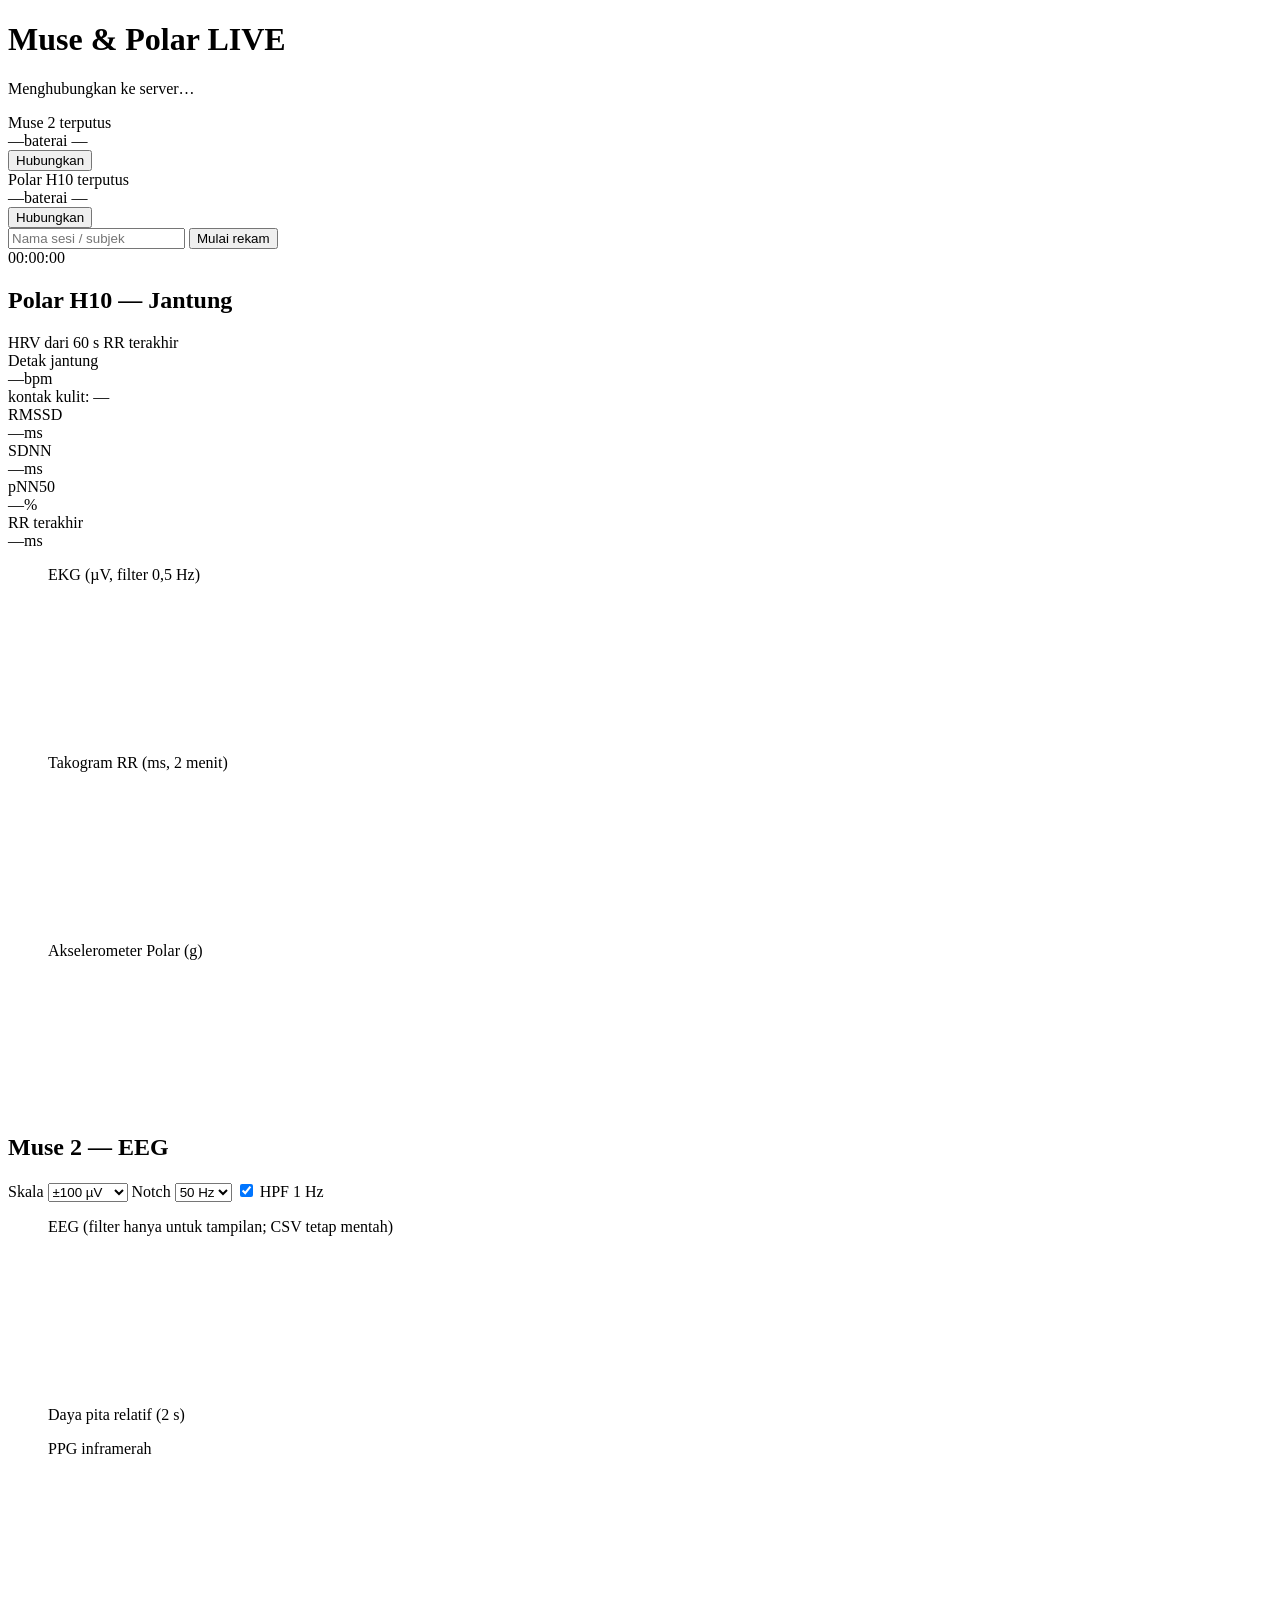
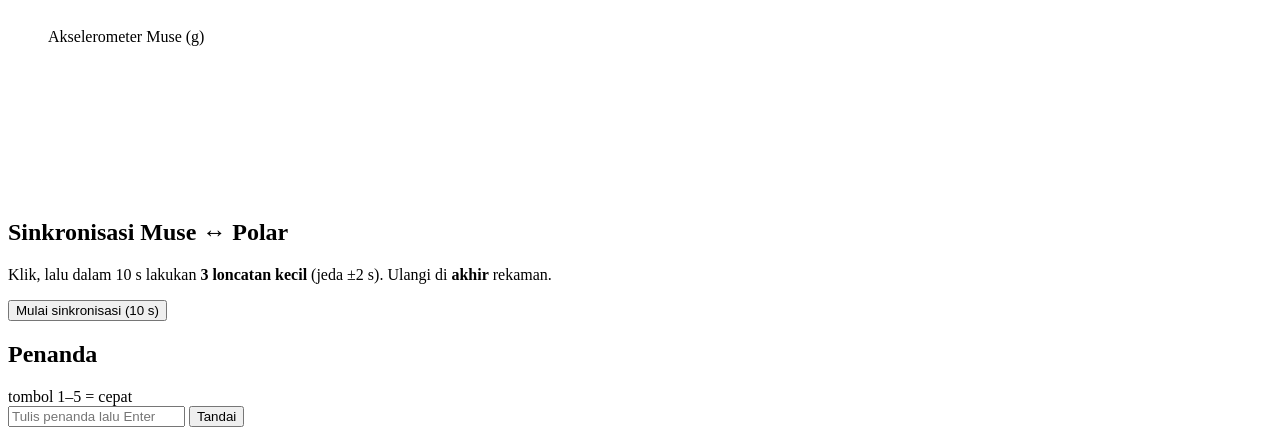
==== musepolar/static/index.html @ 22128fbd "One-page dashboard layout and clearer device status - Three-column layout that fills the window with" ====
<!doctype html>
<html lang="id">
<head>
  <meta charset="utf-8">
  <meta name="viewport" content="width=device-width, initial-scale=1">
  <title>Muse &amp; Polar Live</title>
  <link rel="icon" href="data:,">
  <link rel="stylesheet" href="/static/style.css">
</head>
<body>
<header class="topbar">
  <div class="brand">
    <h1>Muse &amp; Polar <span class="live" id="liveDot" title="Koneksi ke server">LIVE</span></h1>
    <p class="sub" id="serverInfo">Menghubungkan ke server…</p>
  </div>

  <div class="devices">
    <div class="device" id="dev-muse">
      <div class="dev-head">
        <span class="dev-name">Muse 2</span>
        <span class="chip" data-role="state">terputus</span>
      </div>
      <div class="dev-meta"><span data-role="name" class="ellipsis">—</span><span data-role="battery">baterai —</span></div>
      <button class="btn" data-role="toggle" data-device="muse">Hubungkan</button>
    </div>
    <div class="device" id="dev-polar">
      <div class="dev-head">
        <span class="dev-name">Polar H10</span>
        <span class="chip" data-role="state">terputus</span>
      </div>
      <div class="dev-meta"><span data-role="name" class="ellipsis">—</span><span data-role="battery">baterai —</span></div>
      <button class="btn" data-role="toggle" data-device="polar">Hubungkan</button>
    </div>
  </div>

  <div class="rec">
    <div class="rec-row">
      <input id="sessionName" type="text" placeholder="Nama sesi / subjek" maxlength="60">
      <button class="btn rec-btn" id="recBtn"><span class="rec-dot"></span><span id="recLabel">Mulai rekam</span></button>
    </div>
    <div class="rec-row small">
      <span id="recTimer" class="mono">00:00:00</span>
      <span id="recPath" class="muted ellipsis" title=""></span>
    </div>
  </div>
</header>

<main class="grid">
  <!-- Polar H10 -->
  <section class="panel polar">
    <div class="panel-head"><h2>Polar H10 — Jantung</h2><span class="note" id="hrvNote">HRV dari 60 s RR terakhir</span></div>
    <div class="tiles">
      <div class="tile hero">
        <div class="tile-label">Detak jantung</div>
        <div class="tile-value"><span id="hrValue">—</span><span class="unit">bpm</span></div>
        <div class="tile-foot" id="contact">kontak kulit: —</div>
      </div>
      <div class="tile"><div class="tile-label">RMSSD</div><div class="tile-value sm"><span id="rmssd">—</span><span class="unit">ms</span></div></div>
      <div class="tile"><div class="tile-label">SDNN</div><div class="tile-value sm"><span id="sdnn">—</span><span class="unit">ms</span></div></div>
      <div class="tile"><div class="tile-label">pNN50</div><div class="tile-value sm"><span id="pnn50">—</span><span class="unit">%</span></div></div>
      <div class="tile"><div class="tile-label">RR terakhir</div><div class="tile-value sm"><span id="rrLast">—</span><span class="unit">ms</span></div></div>
    </div>
    <figure class="chart-card" style="--grow:1.3;--h:170px">
      <figcaption><span>EKG <span class="muted">(µV, filter 0,5 Hz)</span></span><span class="rate" data-rate="polar_ecg"></span></figcaption>
      <div class="plot"><canvas id="ecgChart"></canvas></div>
    </figure>
    <figure class="chart-card" style="--h:150px">
      <figcaption><span>Takogram RR <span class="muted">(ms, 2 menit)</span></span><span class="rate" data-rate="polar_rr"></span></figcaption>
      <div class="plot"><canvas id="rrChart"></canvas></div>
    </figure>
    <figure class="chart-card" style="--grow:0.8;--h:120px">
      <figcaption><span>Akselerometer Polar <span class="muted">(g)</span></span><span class="rate" data-rate="polar_acc"></span></figcaption>
      <div class="plot"><canvas id="polarAccChart"></canvas></div>
    </figure>
  </section>

  <!-- Muse 2 -->
  <section class="panel muse">
    <div class="panel-head">
      <h2>Muse 2 — EEG</h2>
      <div class="quality" id="quality"></div>
      <div class="controls">
        <label>Skala <select id="eegScale">
          <option value="50">±50 µV</option>
          <option value="100" selected>±100 µV</option>
          <option value="200">±200 µV</option>
          <option value="500">±500 µV</option>
          <option value="2000">±2000 µV</option>
        </select></label>
        <label>Notch <select id="notch">
          <option value="50" selected>50 Hz</option>
          <option value="60">60 Hz</option>
          <option value="0">mati</option>
        </select></label>
        <label><input type="checkbox" id="hpf" checked> HPF 1 Hz</label>
      </div>
    </div>
    <figure class="chart-card" style="--grow:2.4;--h:320px">
      <figcaption><span>EEG <span class="muted">(filter hanya untuk tampilan; CSV tetap mentah)</span></span><span class="rate" data-rate="muse_eeg"></span></figcaption>
      <div class="plot"><canvas id="eegChart"></canvas></div>
    </figure>
    <div class="row3">
      <figure class="chart-card">
        <figcaption><span>Daya pita relatif <span class="muted">(2 s)</span></span></figcaption>
        <div id="bands" class="bands"></div>
      </figure>
      <figure class="chart-card" style="--h:150px">
        <figcaption><span>PPG inframerah</span><span class="rate" data-rate="muse_ppg"></span></figcaption>
        <div class="plot"><canvas id="ppgChart"></canvas></div>
      </figure>
      <figure class="chart-card" style="--h:150px">
        <figcaption><span>Akselerometer Muse <span class="muted">(g)</span></span><span class="rate" data-rate="muse_acc"></span></figcaption>
        <div class="plot"><canvas id="accChart"></canvas></div>
      </figure>
    </div>
  </section>

  <div class="side">
    <!-- Sync -->
    <section class="panel sync">
      <div class="panel-head"><h2>Sinkronisasi Muse ↔ Polar</h2></div>
      <p class="small help" title="Selisih dihitung dari lonjakan di akselerometer Muse dan Polar lalu disimpan di session.json. Lakukan di awal dan akhir rekaman agar drift jam juga terukur.">
        Klik, lalu dalam 10 s lakukan <b>3 loncatan kecil</b> (jeda ±2 s). Ulangi di <b>akhir</b> rekaman.</p>
      <button class="btn" id="syncBtn">Mulai sinkronisasi (10 s)</button>
      <div id="syncResult" class="sync-result"></div>
    </section>

    <!-- Markers -->
    <section class="panel markers">
      <div class="panel-head"><h2>Penanda</h2><span class="muted small">tombol 1–5 = cepat</span></div>
      <div class="marker-row">
        <input id="markerInput" type="text" placeholder="Tulis penanda lalu Enter" maxlength="200">
        <button class="btn" id="markerBtn">Tandai</button>
      </div>
      <div class="quick" id="quickMarkers"></div>
      <ol class="marker-log" id="markerLog"></ol>
    </section>
  </div>
</main>

<script src="/static/app.js"></script>
</body>
</html>
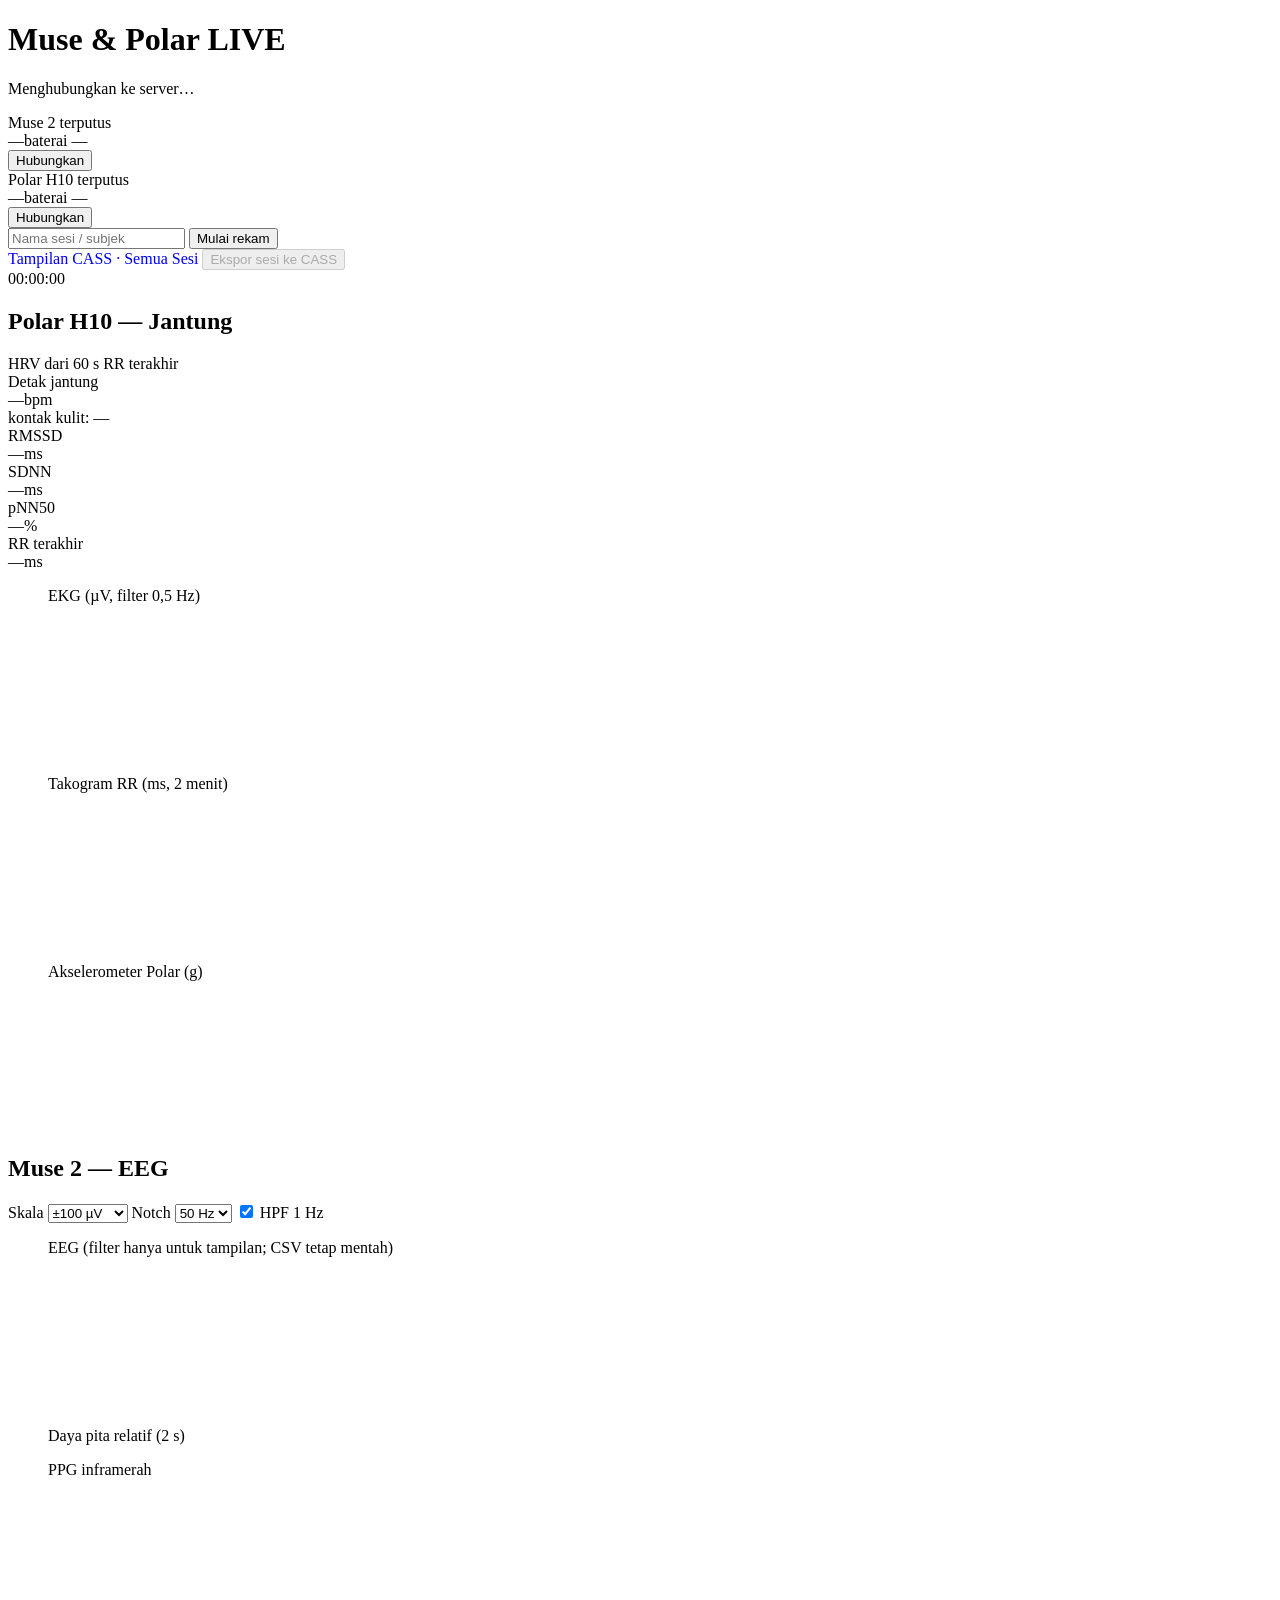
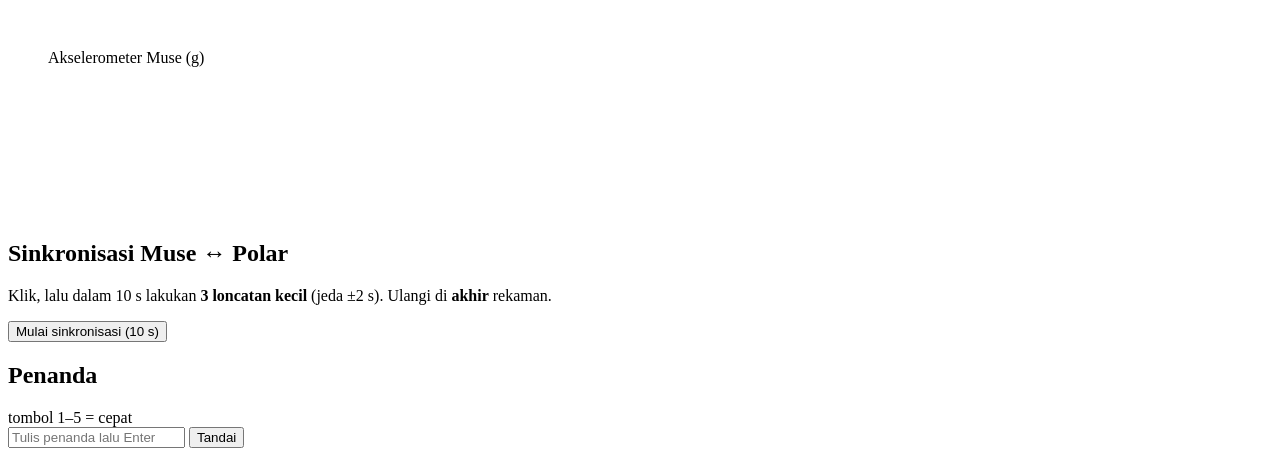
==== commit 97876cc8: "Wire CASS session export and navigation into Muse–Polar Live" ====
--- a/musepolar/static/index.html
+++ b/musepolar/static/index.html
@@ -37,6 +37,10 @@
     <div class="rec-row">
       <input id="sessionName" type="text" placeholder="Nama sesi / subjek" maxlength="60">
       <button class="btn rec-btn" id="recBtn"><span class="rec-dot"></span><span id="recLabel">Mulai rekam</span></button>
+    </div>
+    <div class="rec-row small">
+      <a class="btn" href="/cass" style="text-decoration:none;display:inline-block">Tampilan CASS · Semua Sesi</a>
+      <button class="btn" id="cassExportBtn" type="button" disabled>Ekspor sesi ke CASS</button>
     </div>
     <div class="rec-row small">
       <span id="recTimer" class="mono">00:00:00</span>
@@ -138,6 +142,26 @@
   </div>
 </main>
 
+<script>
+(function(){
+ const button=document.getElementById('cassExportBtn');
+ const path=document.getElementById('recPath');
+ async function update(){
+  try{
+   const r=await fetch('/api/cass/sessions');if(!r.ok)throw Error('Tidak tersedia');
+   const data=await r.json();const rows=data.sessions||[];
+   const current=path.textContent.trim();
+   const matched=rows.find(s=>current && (current.endsWith('/'+s.id)||current.endsWith('\\'+s.id)||current===s.id));
+   const session=matched || rows[0];
+   button.disabled=!session || document.getElementById('recLabel').textContent.trim()!=='Mulai rekam';
+   button.dataset.session=session?.id||'';
+   button.title=session?'Ekspor '+session.name:'Belum ada sesi dengan EEG dan RR Polar';
+  }catch(e){button.disabled=true;button.title=e.message}
+ }
+ button.addEventListener('click',()=>{if(button.disabled||!button.dataset.session)return;window.location.href='/api/cass/export/'+encodeURIComponent(button.dataset.session)});
+ setInterval(update,2500);update();
+})();
+</script>
 <script src="/static/app.js"></script>
 </body>
 </html>
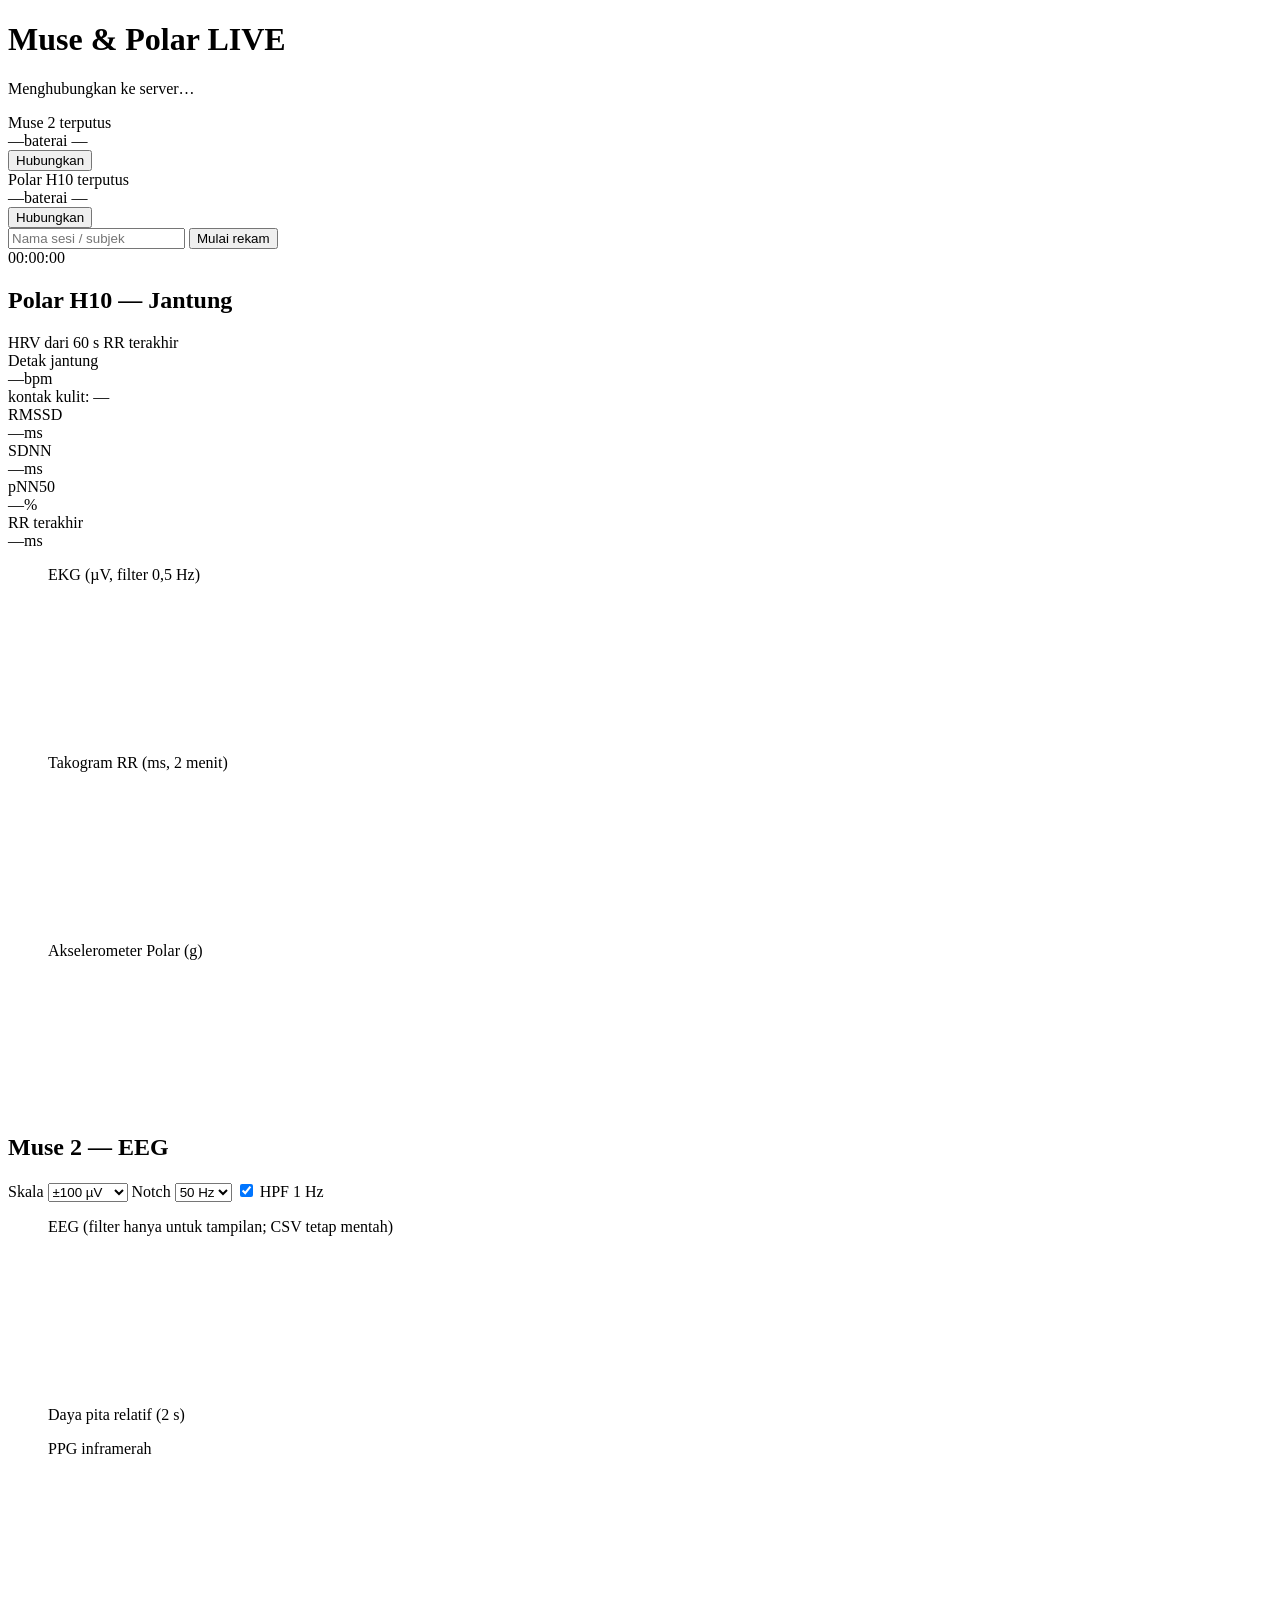
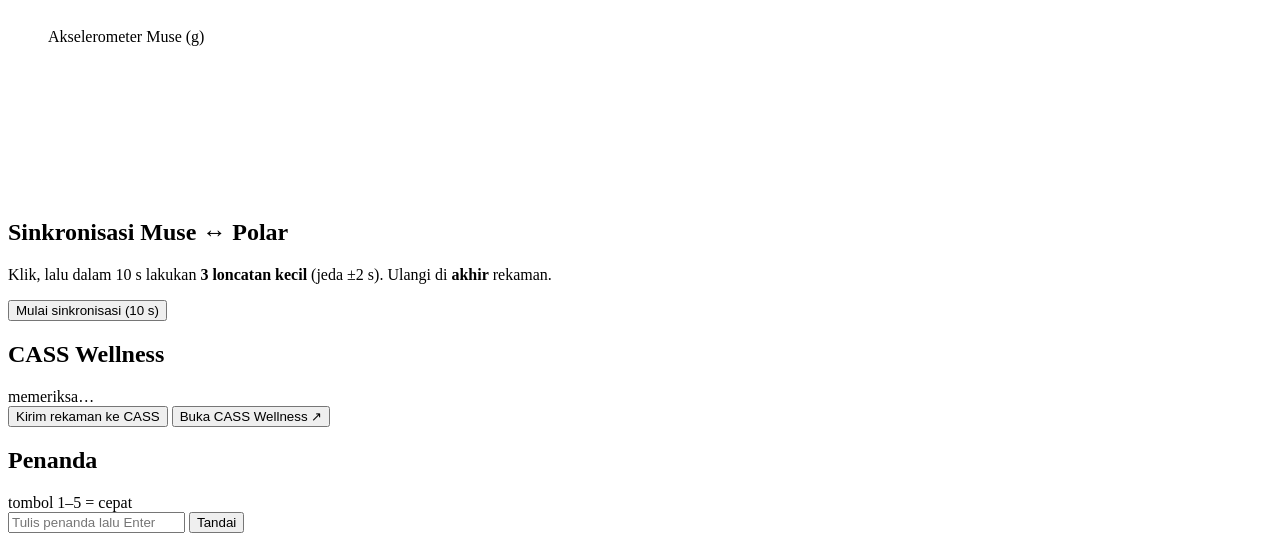
==== commit 989e3ac9: "Add CASS Wellness buttons: export recording and open the CASS portal Converts the last recording to " ====
--- a/musepolar/static/index.html
+++ b/musepolar/static/index.html
@@ -37,10 +37,6 @@
     <div class="rec-row">
       <input id="sessionName" type="text" placeholder="Nama sesi / subjek" maxlength="60">
       <button class="btn rec-btn" id="recBtn"><span class="rec-dot"></span><span id="recLabel">Mulai rekam</span></button>
-    </div>
-    <div class="rec-row small">
-      <a class="btn" href="/cass" style="text-decoration:none;display:inline-block">Tampilan CASS · Semua Sesi</a>
-      <button class="btn" id="cassExportBtn" type="button" disabled>Ekspor sesi ke CASS</button>
     </div>
     <div class="rec-row small">
       <span id="recTimer" class="mono">00:00:00</span>
@@ -129,6 +125,16 @@
       <div id="syncResult" class="sync-result"></div>
     </section>
 
+    <!-- CASS Wellness -->
+    <section class="panel cass">
+      <div class="panel-head"><h2>CASS Wellness</h2><span id="cassState" class="chip disconnected">memeriksa…</span></div>
+      <div class="cass-row">
+        <button class="btn" id="cassSend" title="Ubah rekaman terakhir ke EEG_raw.csv + PPG_raw.csv + metadata (ZIP) lalu unggah ke CASS Wellness">Kirim rekaman ke CASS</button>
+        <button class="btn" id="cassOpen" title="Buka portal CASS Wellness di tab baru">Buka CASS Wellness ↗</button>
+      </div>
+      <div id="cassResult" class="sync-result"></div>
+    </section>
+
     <!-- Markers -->
     <section class="panel markers">
       <div class="panel-head"><h2>Penanda</h2><span class="muted small">tombol 1–5 = cepat</span></div>
@@ -142,26 +148,6 @@
   </div>
 </main>
 
-<script>
-(function(){
- const button=document.getElementById('cassExportBtn');
- const path=document.getElementById('recPath');
- async function update(){
-  try{
-   const r=await fetch('/api/cass/sessions');if(!r.ok)throw Error('Tidak tersedia');
-   const data=await r.json();const rows=data.sessions||[];
-   const current=path.textContent.trim();
-   const matched=rows.find(s=>current && (current.endsWith('/'+s.id)||current.endsWith('\\'+s.id)||current===s.id));
-   const session=matched || rows[0];
-   button.disabled=!session || document.getElementById('recLabel').textContent.trim()!=='Mulai rekam';
-   button.dataset.session=session?.id||'';
-   button.title=session?'Ekspor '+session.name:'Belum ada sesi dengan EEG dan RR Polar';
-  }catch(e){button.disabled=true;button.title=e.message}
- }
- button.addEventListener('click',()=>{if(button.disabled||!button.dataset.session)return;window.location.href='/api/cass/export/'+encodeURIComponent(button.dataset.session)});
- setInterval(update,2500);update();
-})();
-</script>
 <script src="/static/app.js"></script>
 </body>
 </html>
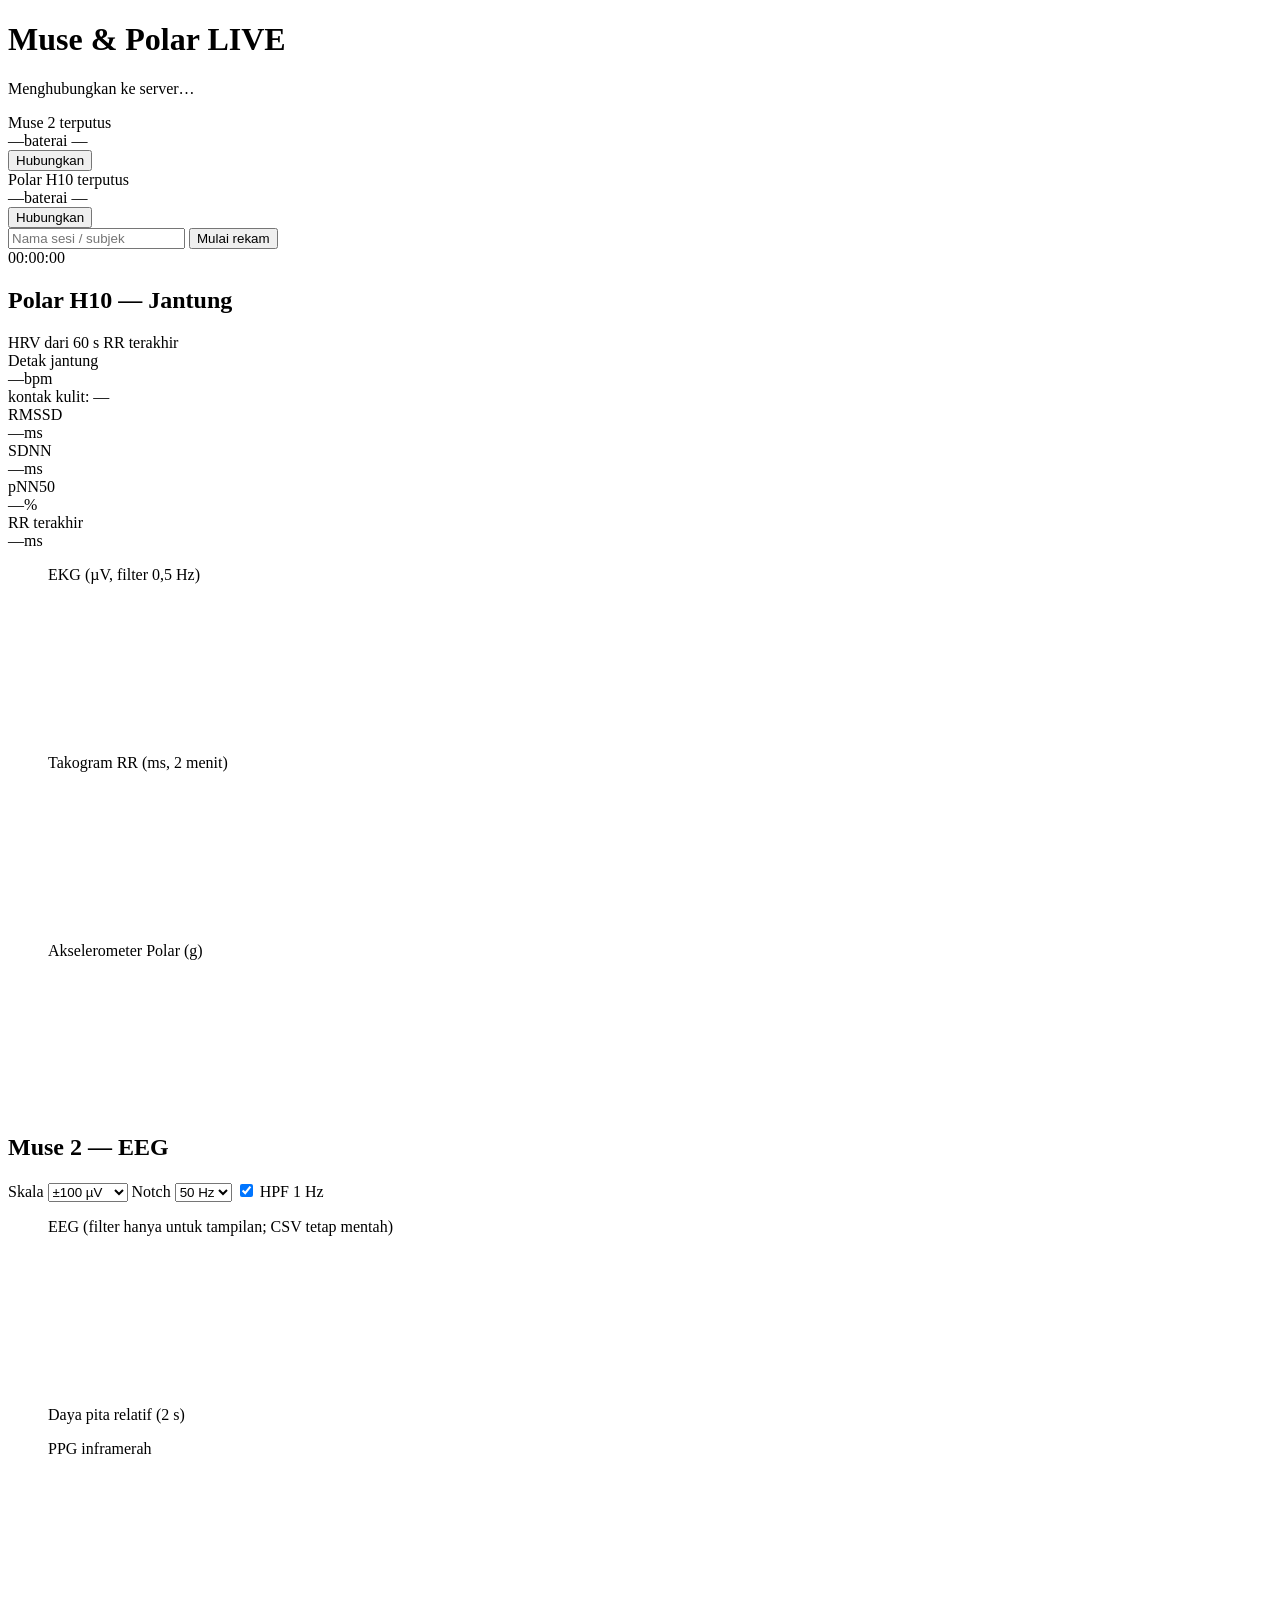
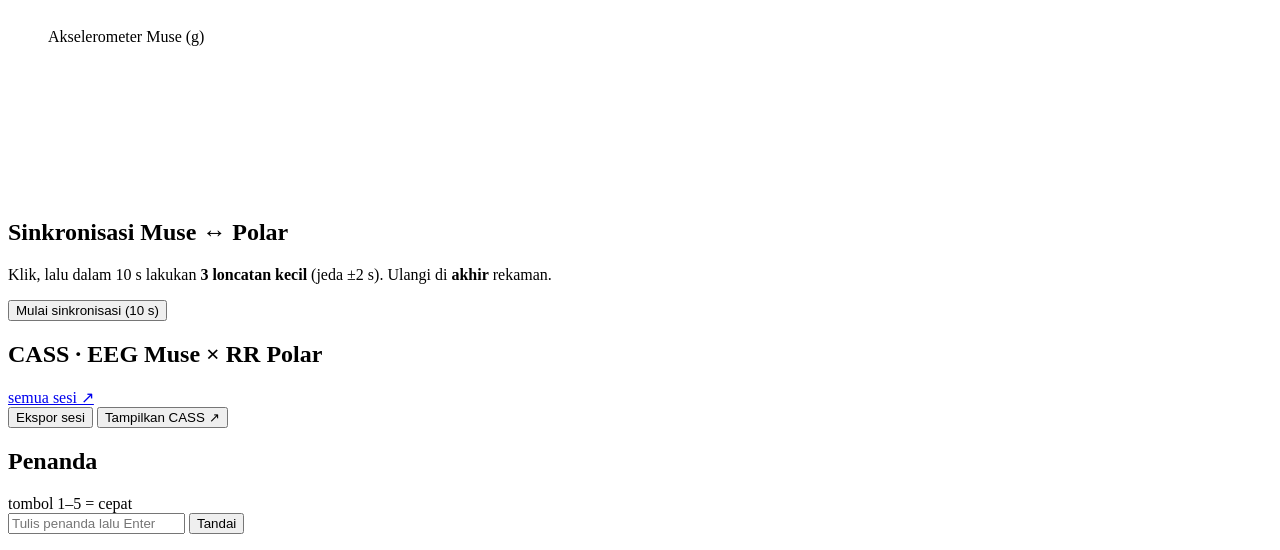
==== commit 4280ceec: "CASS in the dashboard: Polar RR Y axis, export and view without the terminal Merges feature/cass-pol" ====
--- a/musepolar/static/index.html
+++ b/musepolar/static/index.html
@@ -125,12 +125,12 @@
       <div id="syncResult" class="sync-result"></div>
     </section>
 
-    <!-- CASS Wellness -->
+    <!-- CASS -->
     <section class="panel cass">
-      <div class="panel-head"><h2>CASS Wellness</h2><span id="cassState" class="chip disconnected">memeriksa…</span></div>
+      <div class="panel-head"><h2>CASS · EEG Muse × RR Polar</h2><a class="small" href="/cass" target="_blank" rel="noopener">semua sesi ↗</a></div>
       <div class="cass-row">
-        <button class="btn" id="cassSend" title="Ubah rekaman terakhir ke EEG_raw.csv + PPG_raw.csv + metadata (ZIP) lalu unggah ke CASS Wellness">Kirim rekaman ke CASS</button>
-        <button class="btn" id="cassOpen" title="Buka portal CASS Wellness di tab baru">Buka CASS Wellness ↗</button>
+        <button class="btn" id="cassExport" title="Simpan ZIP sesi (EEG, PPG, RR, EKG, penanda) di folder rekaman">Ekspor sesi</button>
+        <button class="btn" id="cassShow" title="Buka tampilan CASS untuk rekaman terakhir">Tampilkan CASS ↗</button>
       </div>
       <div id="cassResult" class="sync-result"></div>
     </section>
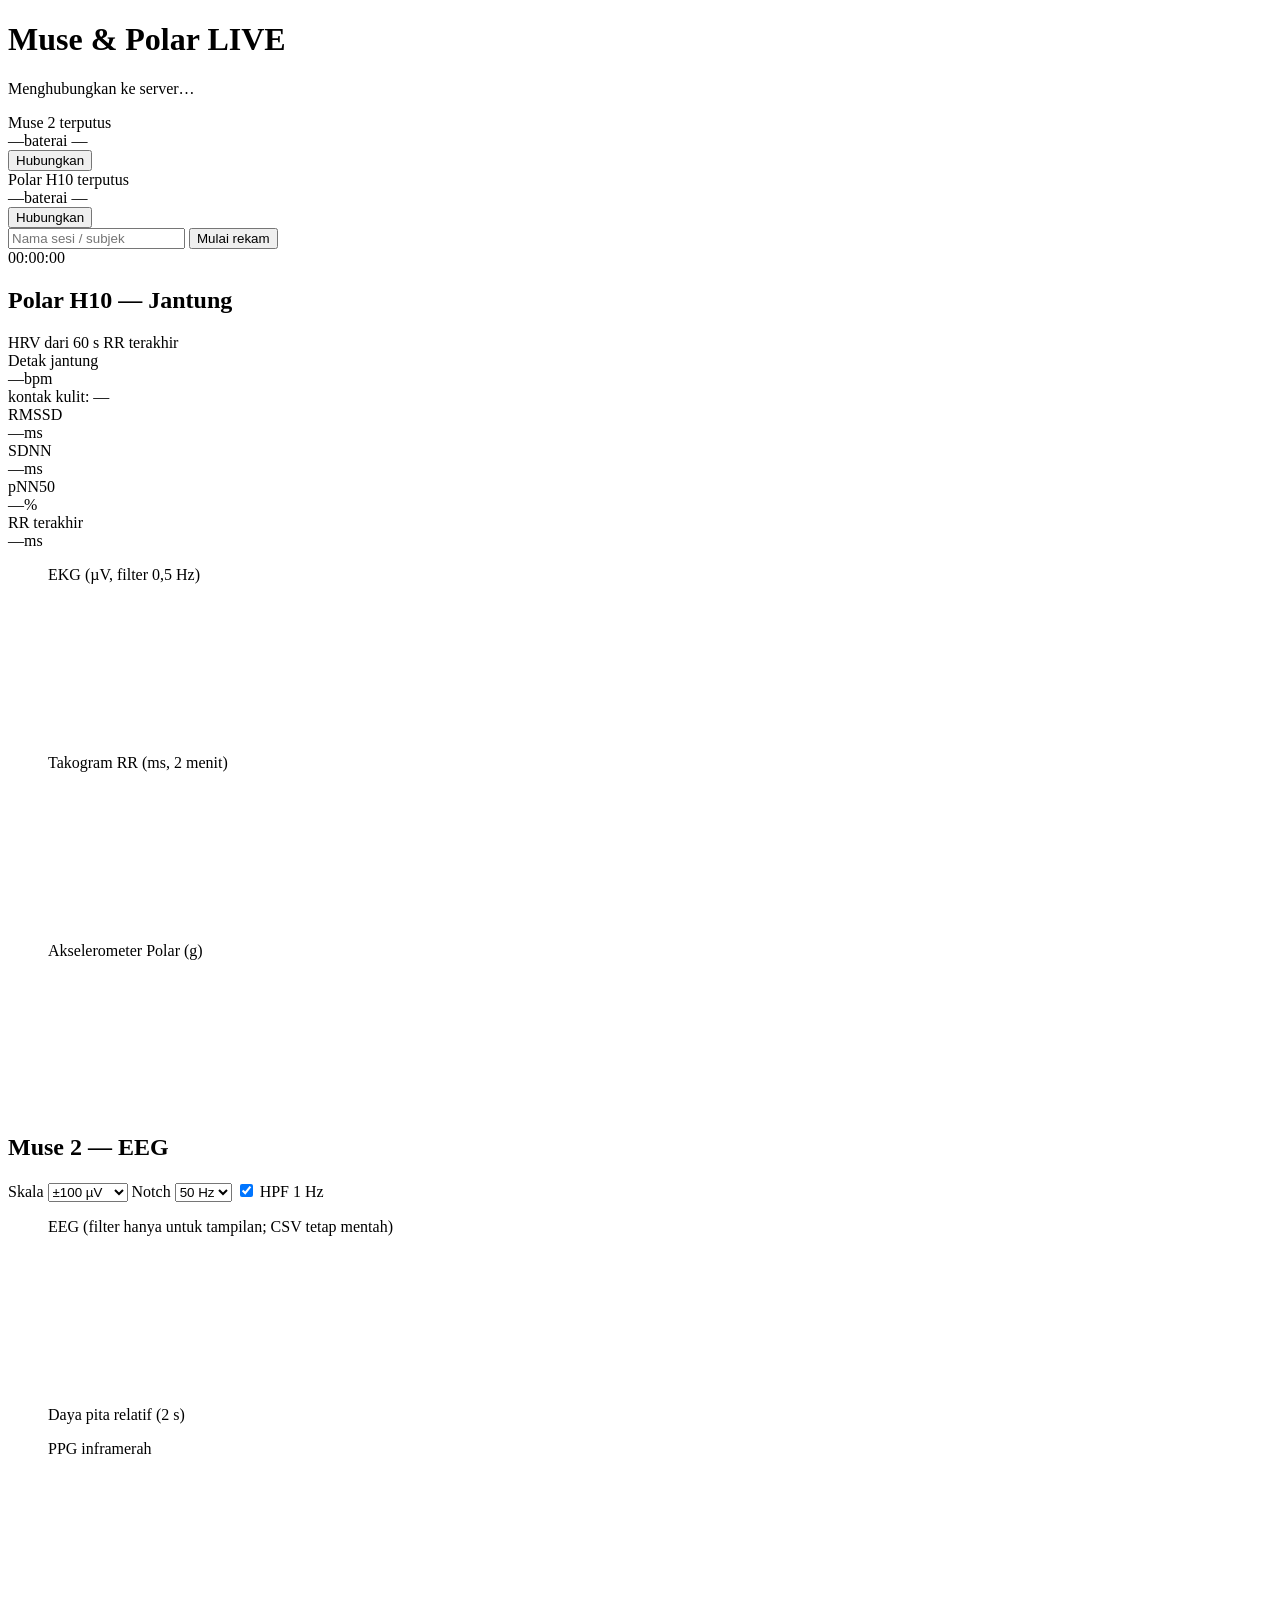
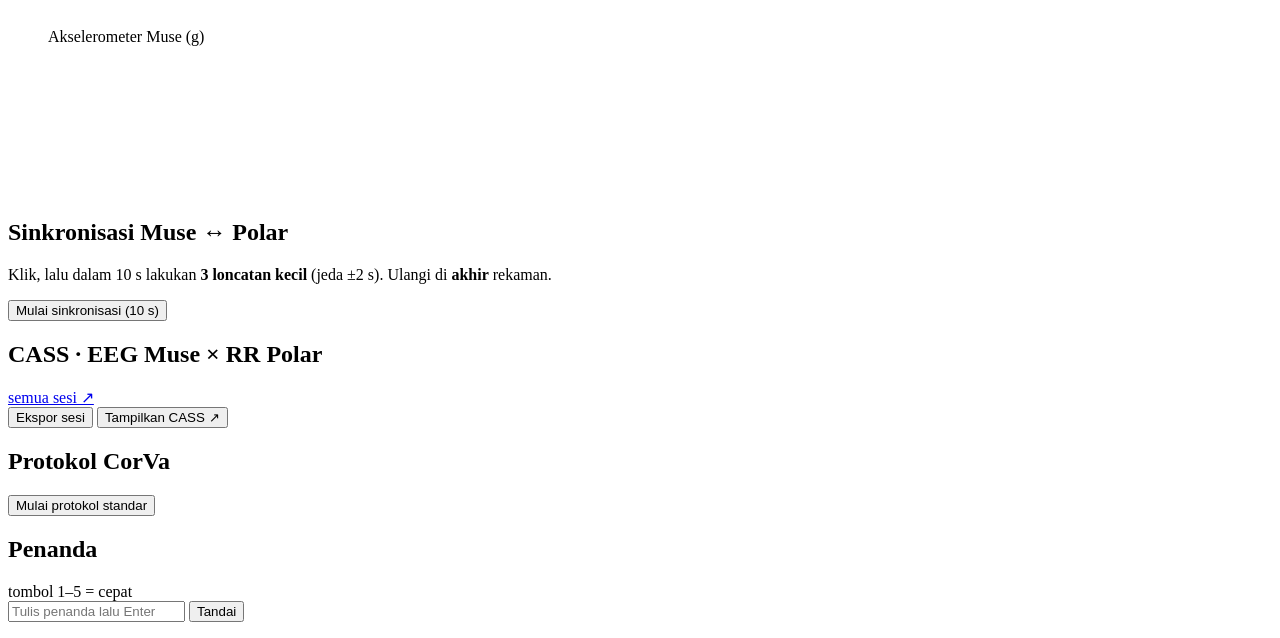
==== commit 29d1f110: "CorVa: standard protocol in the live dashboard; decide D-05 to D-08 - corva/protocol.py: five phases" ====
--- a/musepolar/static/index.html
+++ b/musepolar/static/index.html
@@ -135,6 +135,25 @@
       <div id="cassResult" class="sync-result"></div>
     </section>
 
+    <!-- CorVa protocol -->
+    <section class="panel corva">
+      <div class="panel-head"><h2>Protokol CorVa</h2><span id="pvTotal" class="muted small"></span></div>
+      <div id="pvIdle" class="cass-row">
+        <button class="btn" id="pvStart" title="Rekam dan pandu 5 fase: relaks (baseline), mata terbuka napas biasa/dalam, mata tertutup napas biasa/dalam">Mulai protokol standar</button>
+      </div>
+      <div id="pvRun" class="pv-run" hidden>
+        <div class="pv-head"><b id="pvName"></b><span id="pvStep" class="muted small"></span></div>
+        <div class="pv-head"><span id="pvTime" class="mono pv-time"></span><span id="pvSettle" class="muted small"></span></div>
+        <div class="pv-bar"><div id="pvBar"></div></div>
+        <div class="cass-row">
+          <button class="btn" id="pvScreen">Layar peserta</button>
+          <button class="btn" id="pvSkip">Lewati fase</button>
+          <button class="btn" id="pvStop">Hentikan</button>
+          <label class="small"><input type="checkbox" id="pvSound" checked> suara</label>
+        </div>
+      </div>
+    </section>
+
     <!-- Markers -->
     <section class="panel markers">
       <div class="panel-head"><h2>Penanda</h2><span class="muted small">tombol 1–5 = cepat</span></div>
@@ -148,6 +167,19 @@
   </div>
 </main>
 
+<!-- participant screen for the CorVa protocol -->
+<div id="pvOverlay" class="pv-overlay" hidden>
+  <div class="pv-card">
+    <div class="muted" id="pvOStep"></div>
+    <h2 id="pvOName"></h2>
+    <p id="pvOInstr"></p>
+    <div class="pv-pacer" id="pvPacer" hidden><div class="pv-ball" id="pvBall"></div><span id="pvBreath"></span></div>
+    <div class="mono pv-otime" id="pvOTime"></div>
+    <div class="muted small" id="pvONext"></div>
+    <button class="btn" id="pvClose">Kembali ke dashboard</button>
+  </div>
+</div>
 <script src="/static/app.js"></script>
+<script src="/static/corva.js"></script>
 </body>
 </html>
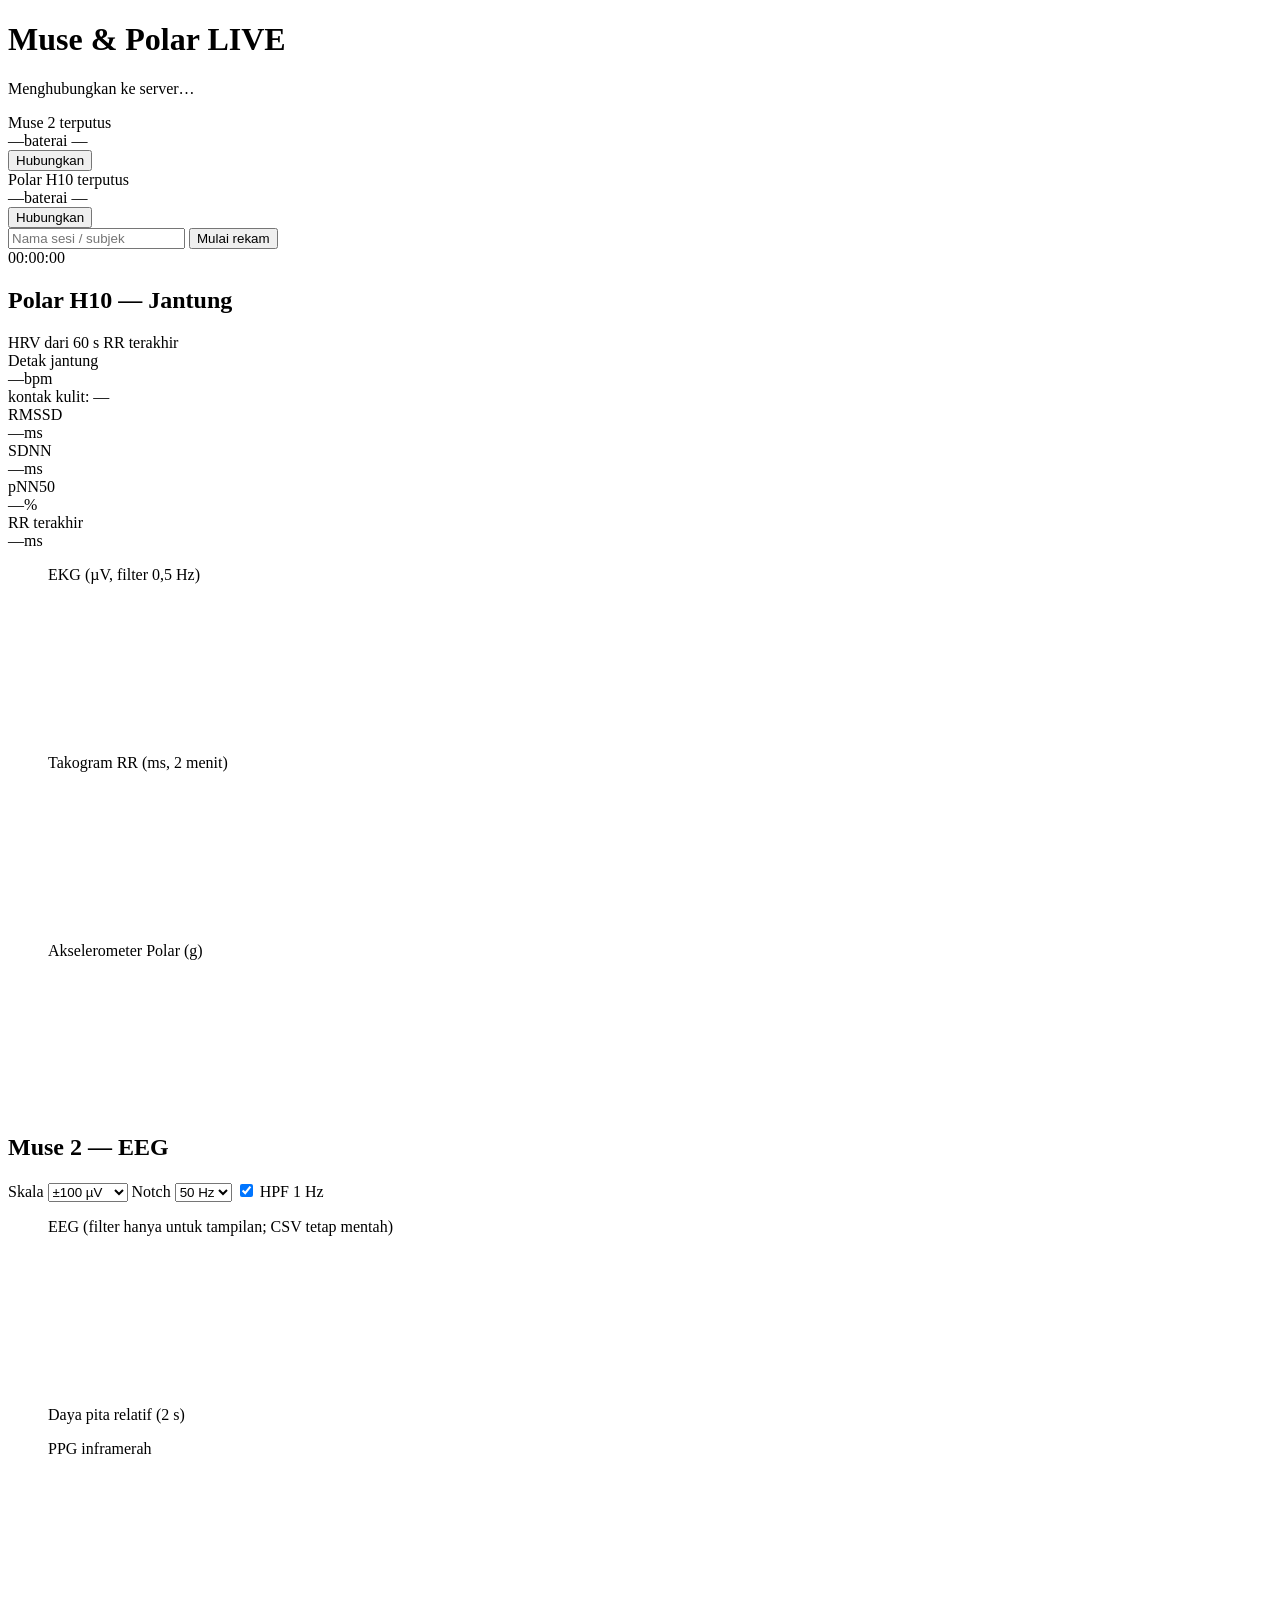
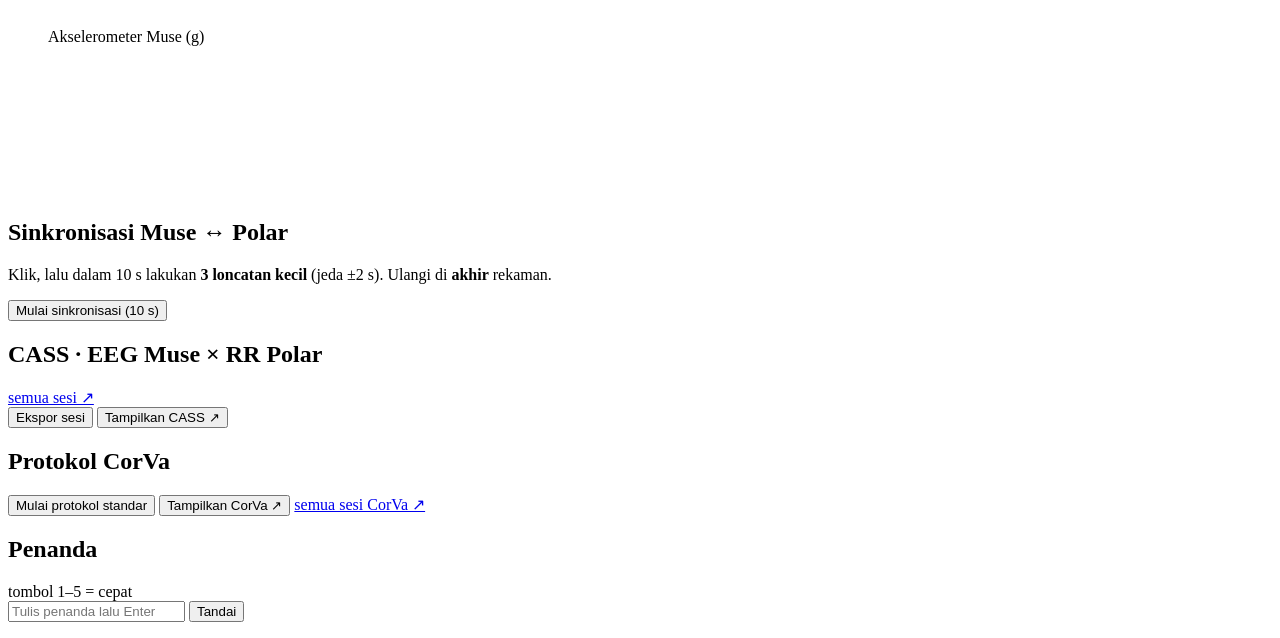
==== commit ac8fd1f2: "CorVa v0.3: CorVa Space page per session and dashboard button - corva/view.py + corva/routes.py: /co" ====
--- a/musepolar/static/index.html
+++ b/musepolar/static/index.html
@@ -140,6 +140,8 @@
       <div class="panel-head"><h2>Protokol CorVa</h2><span id="pvTotal" class="muted small"></span></div>
       <div id="pvIdle" class="cass-row">
         <button class="btn" id="pvStart" title="Rekam dan pandu 5 fase: relaks (baseline), mata terbuka napas biasa/dalam, mata tertutup napas biasa/dalam">Mulai protokol standar</button>
+        <button class="btn" id="corvaShow" title="Buka CorVa Space untuk rekaman terakhir">Tampilkan CorVa ↗</button>
+        <a class="small" href="/corva" target="_blank" rel="noopener">semua sesi CorVa ↗</a>
       </div>
       <div id="pvRun" class="pv-run" hidden>
         <div class="pv-head"><b id="pvName"></b><span id="pvStep" class="muted small"></span></div>
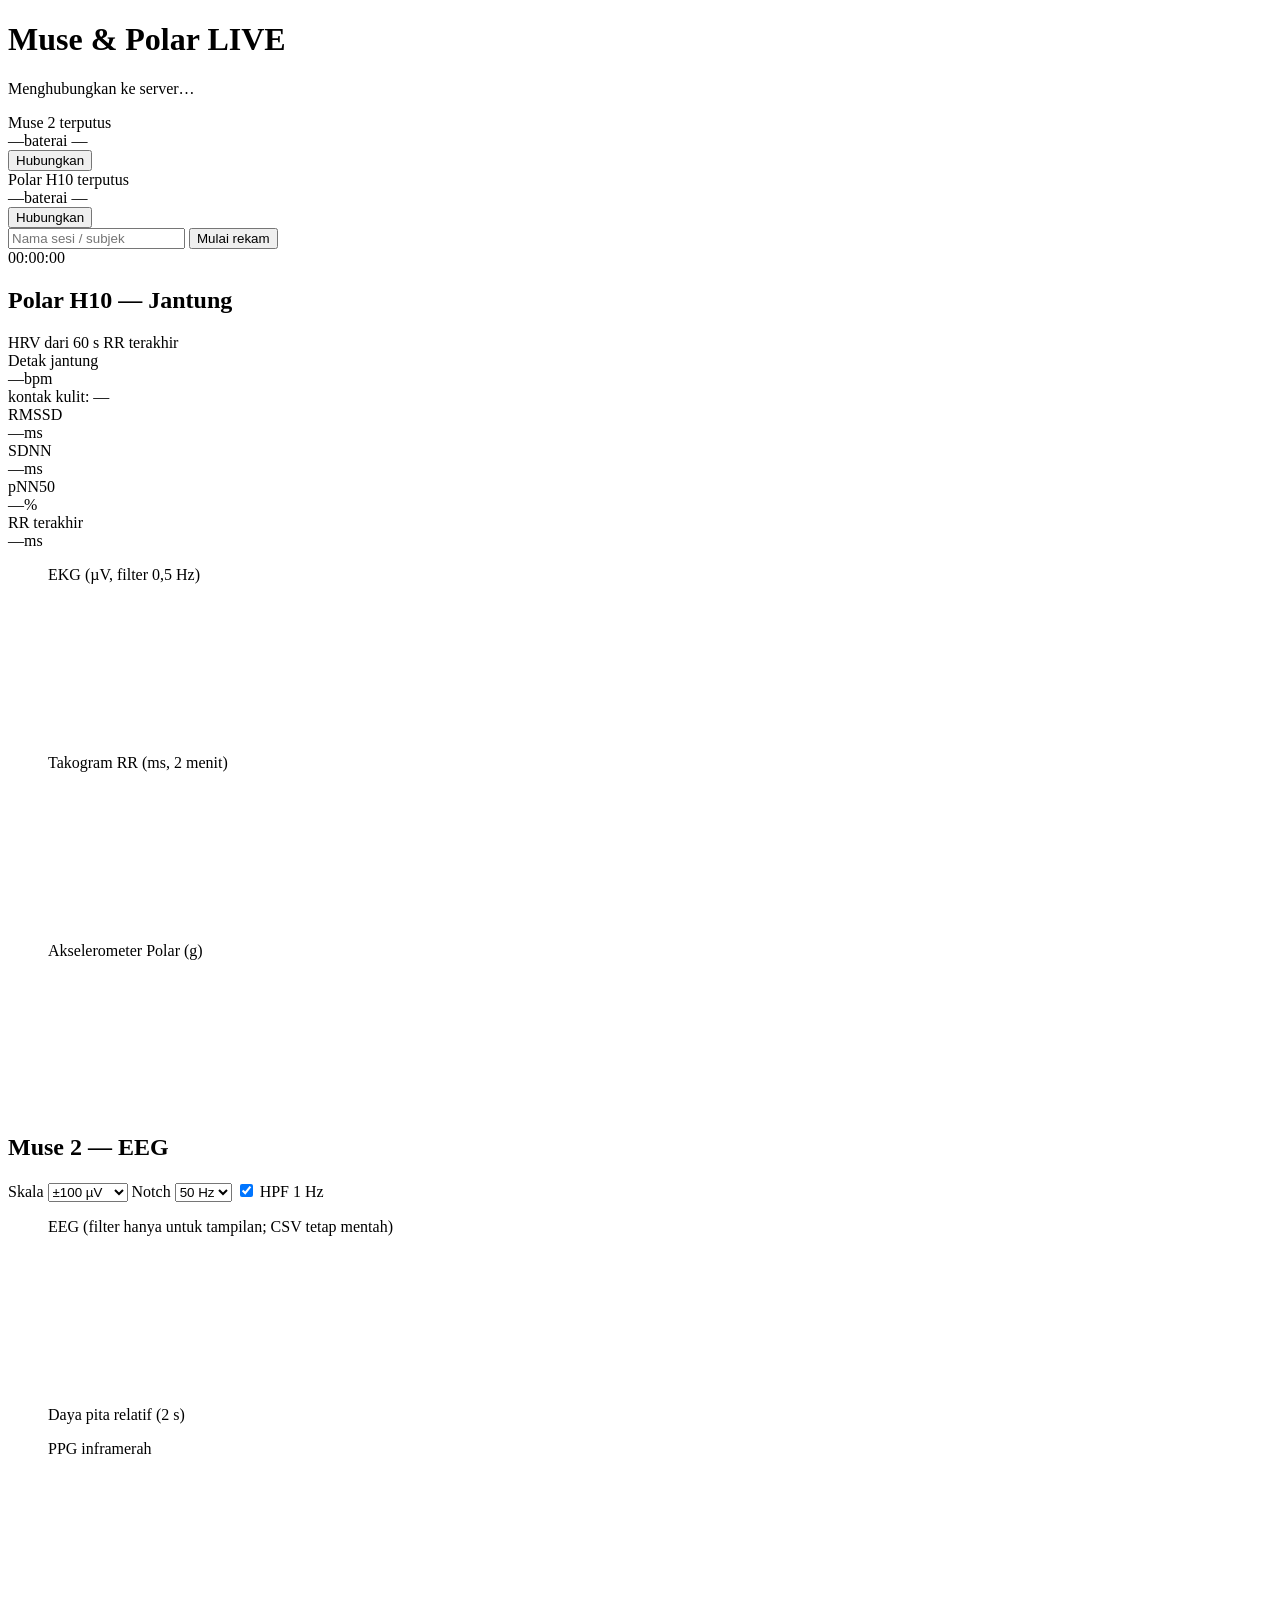
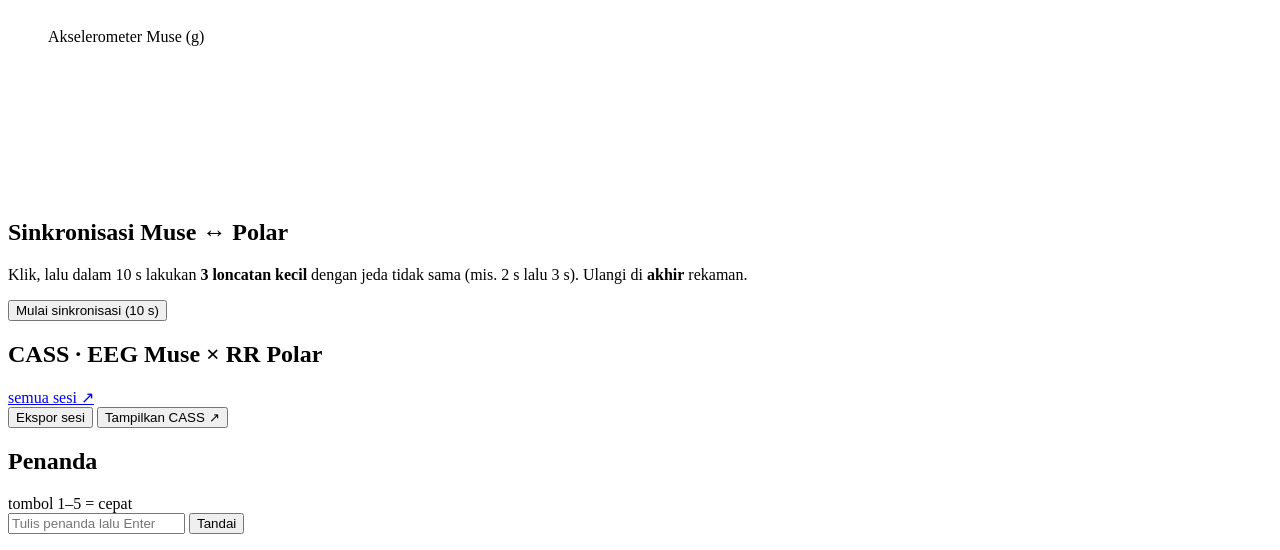
==== commit 91086577: "Dokumentasikan kegagalan sinkronisasi v1.0.0 dan perbaikannya (calon 1.0.1) Co-Authored-By: Claude O" ====
--- a/musepolar/static/index.html
+++ b/musepolar/static/index.html
@@ -120,7 +120,7 @@
     <section class="panel sync">
       <div class="panel-head"><h2>Sinkronisasi Muse ↔ Polar</h2></div>
       <p class="small help" title="Selisih dihitung dari lonjakan di akselerometer Muse dan Polar lalu disimpan di session.json. Lakukan di awal dan akhir rekaman agar drift jam juga terukur.">
-        Klik, lalu dalam 10 s lakukan <b>3 loncatan kecil</b> (jeda ±2 s). Ulangi di <b>akhir</b> rekaman.</p>
+        Klik, lalu dalam 10 s lakukan <b>3 loncatan kecil</b> dengan jeda tidak sama (mis. 2 s lalu 3 s). Ulangi di <b>akhir</b> rekaman.</p>
       <button class="btn" id="syncBtn">Mulai sinkronisasi (10 s)</button>
       <div id="syncResult" class="sync-result"></div>
     </section>
@@ -133,27 +133,6 @@
         <button class="btn" id="cassShow" title="Buka tampilan CASS untuk rekaman terakhir">Tampilkan CASS ↗</button>
       </div>
       <div id="cassResult" class="sync-result"></div>
-    </section>
-
-    <!-- CorVa protocol -->
-    <section class="panel corva">
-      <div class="panel-head"><h2>Protokol CorVa</h2><span id="pvTotal" class="muted small"></span></div>
-      <div id="pvIdle" class="cass-row">
-        <button class="btn" id="pvStart" title="Rekam dan pandu 5 fase: relaks (baseline), mata terbuka napas biasa/dalam, mata tertutup napas biasa/dalam">Mulai protokol standar</button>
-        <button class="btn" id="corvaShow" title="Buka CorVa Space untuk rekaman terakhir">Tampilkan CorVa ↗</button>
-        <a class="small" href="/corva" target="_blank" rel="noopener">semua sesi CorVa ↗</a>
-      </div>
-      <div id="pvRun" class="pv-run" hidden>
-        <div class="pv-head"><b id="pvName"></b><span id="pvStep" class="muted small"></span></div>
-        <div class="pv-head"><span id="pvTime" class="mono pv-time"></span><span id="pvSettle" class="muted small"></span></div>
-        <div class="pv-bar"><div id="pvBar"></div></div>
-        <div class="cass-row">
-          <button class="btn" id="pvScreen">Layar peserta</button>
-          <button class="btn" id="pvSkip">Lewati fase</button>
-          <button class="btn" id="pvStop">Hentikan</button>
-          <label class="small"><input type="checkbox" id="pvSound" checked> suara</label>
-        </div>
-      </div>
     </section>
 
     <!-- Markers -->
@@ -169,19 +148,6 @@
   </div>
 </main>
 
-<!-- participant screen for the CorVa protocol -->
-<div id="pvOverlay" class="pv-overlay" hidden>
-  <div class="pv-card">
-    <div class="muted" id="pvOStep"></div>
-    <h2 id="pvOName"></h2>
-    <p id="pvOInstr"></p>
-    <div class="pv-pacer" id="pvPacer" hidden><div class="pv-ball" id="pvBall"></div><span id="pvBreath"></span></div>
-    <div class="mono pv-otime" id="pvOTime"></div>
-    <div class="muted small" id="pvONext"></div>
-    <button class="btn" id="pvClose">Kembali ke dashboard</button>
-  </div>
-</div>
 <script src="/static/app.js"></script>
-<script src="/static/corva.js"></script>
 </body>
 </html>
